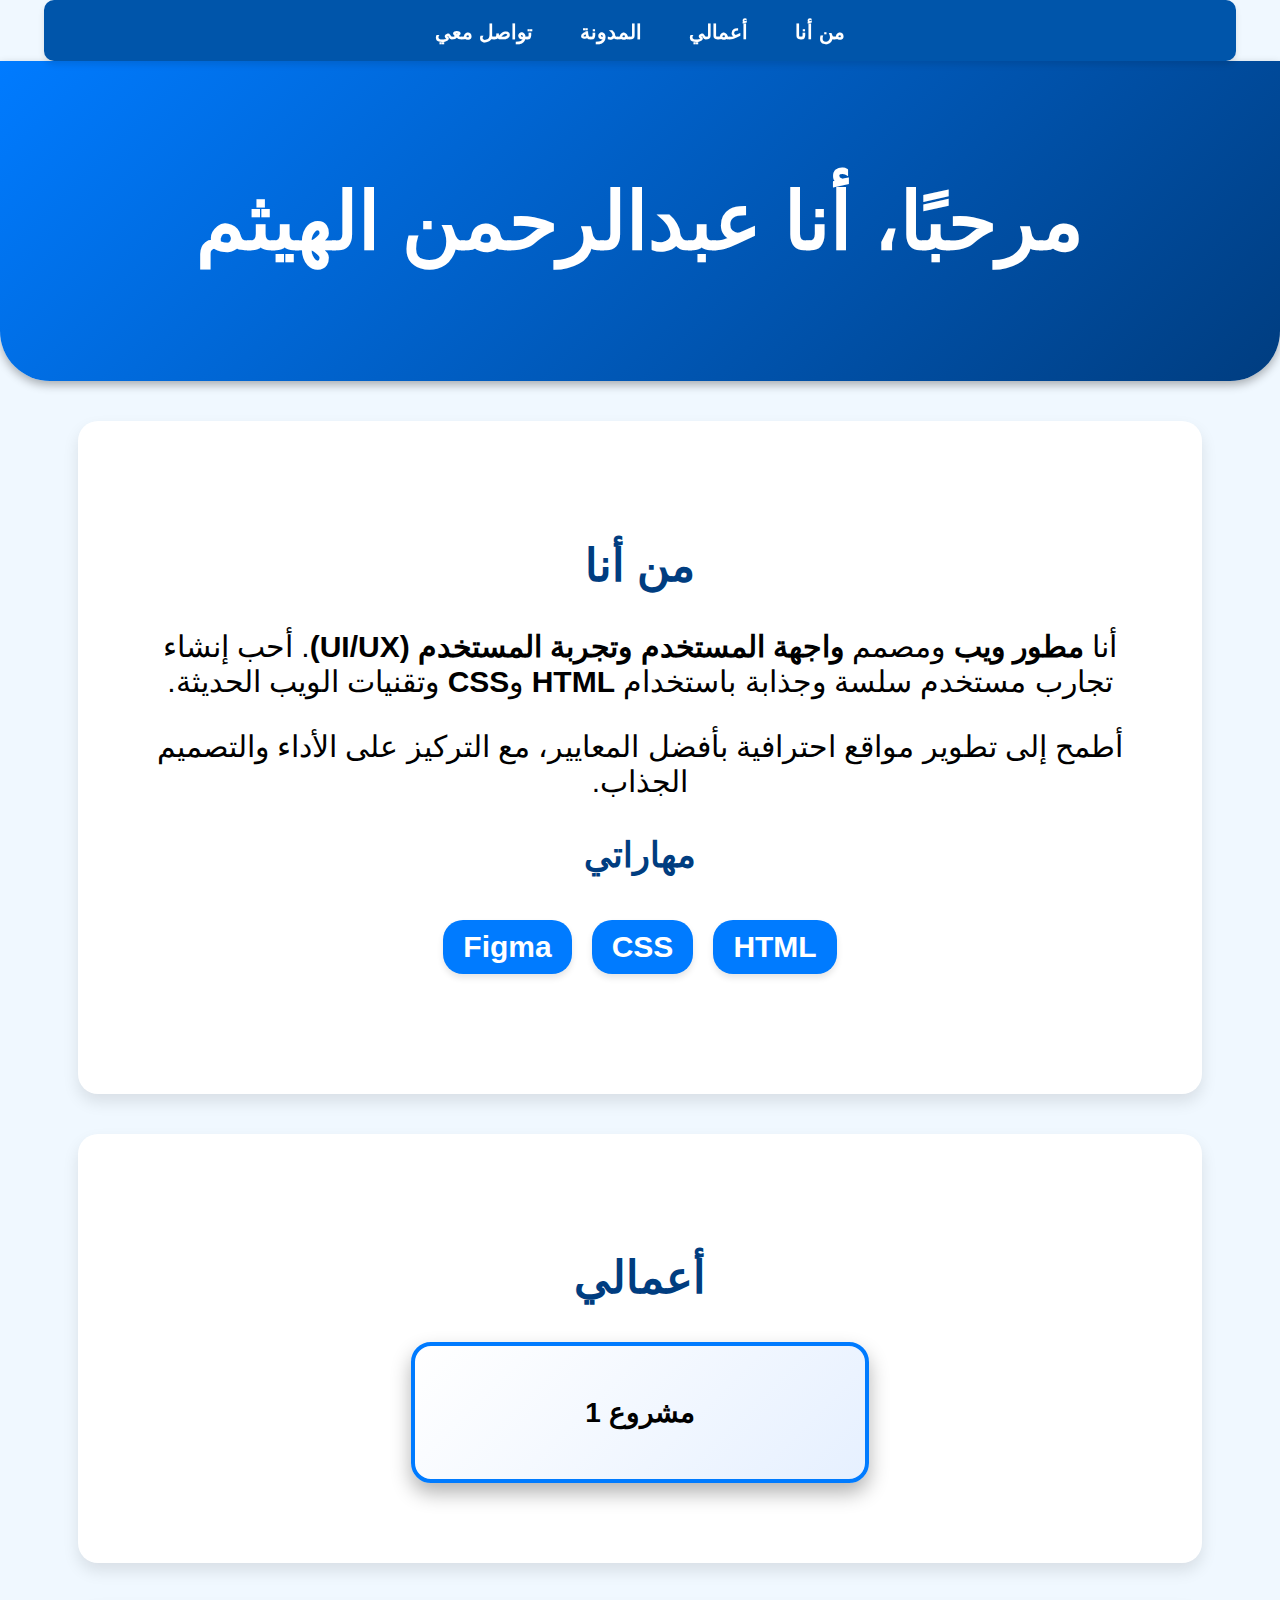
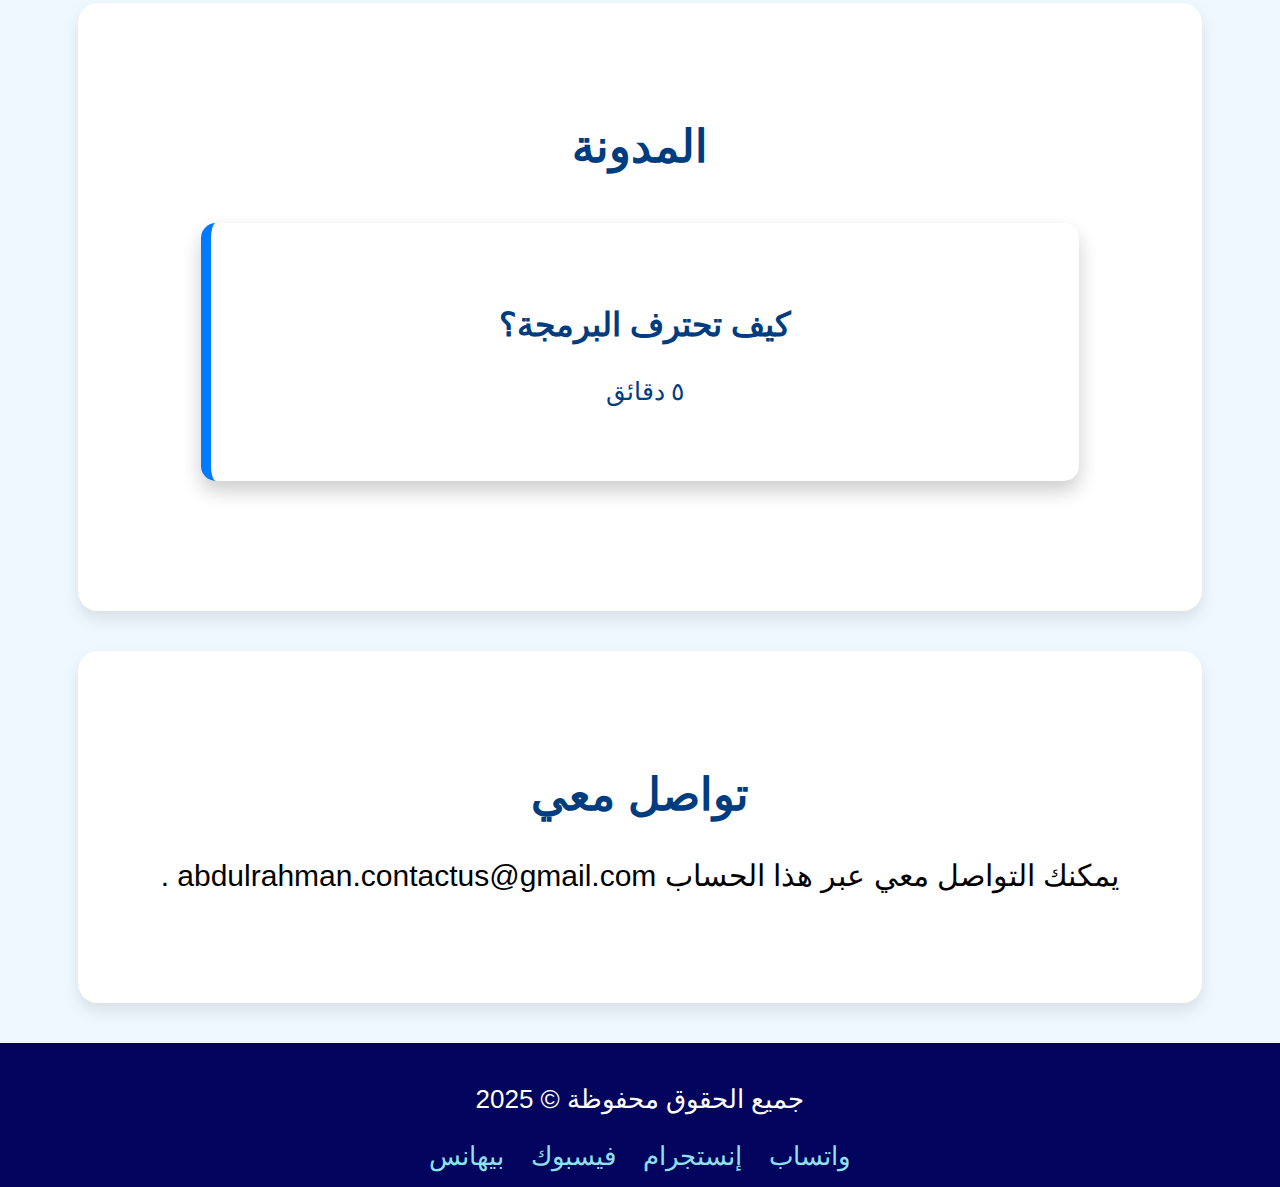
==== index.html @ dfc27139 "The first version" ====
<!DOCTYPE html>
<html lang="ar" dir="rtl">
<head>
    <meta charset="UTF-8">
    <meta name="viewport" content="width=device-width, initial-scale=1.0">
    <title>عبدالرحمن الهيثم</title>
    <link rel="stylesheet" href="style.css">
</head>
<body>

    <body>
        <nav>
            <a href="#about">من أنا</a>
            <a href="#portfolio">أعمالي</a>
            <a href="#blog">المدونة</a>
            <a href="#contact">تواصل معي</a>
        </nav>

    <header>
        <h1>مرحبًا، أنا عبدالرحمن الهيثم</h1>
    </header>

    <section id="about">
        <h2>من أنا</h2>
        <p>أنا <strong>مطور ويب</strong> ومصمم <strong>واجهة المستخدم وتجربة المستخدم (UI/UX)</strong>. أحب إنشاء تجارب مستخدم سلسة وجذابة باستخدام <strong>HTML</strong> و<strong>CSS</strong> وتقنيات الويب الحديثة.</p>
        <p>أطمح إلى تطوير مواقع احترافية بأفضل المعايير، مع التركيز على الأداء والتصميم الجذاب.</p>
        <h3>مهاراتي</h3>
        <ul class="skills-list">
            <li>HTML</li>
            <li>CSS</li>
            <li>Figma</li>
        </ul>
    </section>

    <section id="portfolio">
        <h2>أعمالي</h2>
        <div class="projects">
            <a href="#" class="project">مشروع 1</a>
        </div>
    </section>

    <section id="blog">
        <h2>المدونة</h2>
        <div class="blog-post">
            <a href="/Users/abdo/Desktop/Programing/My portfolio/Blog/Blog1.html" class="كيف تحترف البرمجة؟">
                <h3>كيف تحترف البرمجة؟</h3>
                <p class="blog-time">٥ دقائق</p>
            </a>
        </div>
    </section>

    <section id="contact">
        <h2>تواصل معي</h2>
        <p>يمكنك التواصل معي عبر هذا الحساب abdulrahman.contactus@gmail.com .</p>
    </section>

    <footer>
        <p>جميع الحقوق محفوظة © 2025</p>
        <div class="social-links">
            <a href="#">واتساب</a>
            <a href="#">إنستجرام</a>
            <a href="#">فيسبوك</a>
            <a href="#">بيهانس</a>
        </div>
    </footer>
</body>
</html>
---- style.css ----
/* استيراد الخط العربي */
@import url('https://fonts.googleapis.com/css2?family=Tajawal:wght@300;400;700&display=swap');

/* تعميم الخط والألوان */
/* استايل عام */
body {
    font-family: 'Poppins', sans-serif;
    background-color: #f0f8ff;
    color: #000;
    margin: 0;
    padding: 0;
    text-align: center;
    font-size: 26px;
}
/* تنسيق القائمة */
nav {
    background-color: rgba(0, 85, 170);
    padding: 15px 20px;
    text-align: center;
    position: sticky;
    top: 0;
    width: 90%;
    margin: 0 auto;
    z-index: 1000;
    box-shadow: 0 4px 6px rgba(0, 0, 0, 0.1);
    border-radius: 10px;
    transition: background-color 0.3s ease-in-out;
}

nav a {
    color: white;
    text-decoration: none;
    margin: 0 20px;
    font-size: 20px;
    font-weight: bold;
    transition: color 0.3s;
}

nav a:hover {
    color: #90e0ef;
    transform: scale(1.1);
}

/* تنسيق الهيدر */
header {
    background: linear-gradient(135deg, #007bff, #003d80);
    color: white;
    padding: 60px;
    font-size: 40px;
    font-weight: bold;
    animation: fadeInDown 1s ease-in-out;
    box-shadow: 0 4px 10px rgba(0, 0, 0, 0.3);
    border-bottom-left-radius: 50px;
    border-bottom-right-radius: 50px;
}

/* تنسيق الأقسام */
section {
    padding: 80px 50px;
    transition: transform 0.3s ease-in-out;
    font-size: 30px;
    background: white;
    margin: 40px auto;
    border-radius: 20px;
    box-shadow: 0 8px 16px rgba(0, 0, 0, 0.1);
    width: 80%;
}

section:hover {
    transform: translateY(-15px);
}

.skills-list {
    list-style: none;
    padding: 0;
    display: flex;
    flex-wrap: wrap;
    justify-content: center;
    text-align: center;
}

.skills-list li {
    background: #007bff;
    color: white;
    padding: 10px 20px;
    margin: 10px;
    border-radius: 20px;
    font-weight: bold;
    box-shadow: 0 4px 6px rgba(0, 0, 0, 0.1);
    transition: ease-in-out 0.3s;
}

.skills-list li:hover {
    background: #003d80;
}

h1 {
    display: block;
    font-size: 2em;
    margin-block-start: 0.67em;
    margin-block-end: 0.67em;
    margin-inline-start: 0px;
    margin-inline-end: 0px;
    font-weight: bold;
    unicode-bidi: isolate;
}

h2 {
    color: #003d80;
    font-size: 45px;
    text-transform: uppercase;
    text-decoration: none;
}

h3 {
    display: block;
    color: #003d80;
    font-size: 1.17em;
    margin-block-start: 1em;
    margin-block-end: 1em;
    margin-inline-start: 0px;
    margin-inline-end: 0px;
    font-weight: bold;
    unicode-bidi: isolate;
    text-decoration: none;
}

p {
    display: block;
    margin-block-start: 1em;
    margin-block-end: 1em;
    margin-inline-start: 0px;
    margin-inline-end: 0px;
    unicode-bidi: isolate;
    text-decoration: none;
}

/* كروت المشاريع والمقالات */
.projects {
    display: flex;
    justify-content: center;
    gap: 50px;
    flex-wrap: wrap
}
.project{
    background: linear-gradient(135deg, #ffffff, #e6f0ff);
    border: 4px solid #007bff;
    padding: 50px;
    border-radius: 20px;
    width: 350px;
    box-shadow: 0 10px 20px rgba(0, 0, 0, 0.3);
    transition: transform 0.3s, box-shadow 0.3s;
    font-size: 28px;
    font-weight: bold;
    text-decoration: none;
    color: #000;
}

.blog-post {
    background: #ffffff;
    border-left: 10px solid #007bff;
    padding: 50px;
    margin: 50px auto;
    width: 75%;
    border-radius: 15px;
    box-shadow: 0 10px 20px rgba(0, 0, 0, 0.2);
    font-size: 28px;
    transition: transform 0.3s, box-shadow 0.3s;
}

.blog-time {
    font-size: 90%;
    color: #003d80;
    font-family: "tajwal";
}

.project:hover, .blog-post:hover {
    transform: translateY(-7px);
}

a {
    transition: all 0.3s;
    text-decoration: none;
}
a:hover {
    transform: scale(1.1);
}

/* الفوتر */
footer {
    text-align: center;
    background: #03045e;
    color: white;
    padding: 15px 0;
    margin-top: 30px;
}
footer a {
    color: #90e0ef;
    text-decoration: none;
    margin: 0 10px;
}
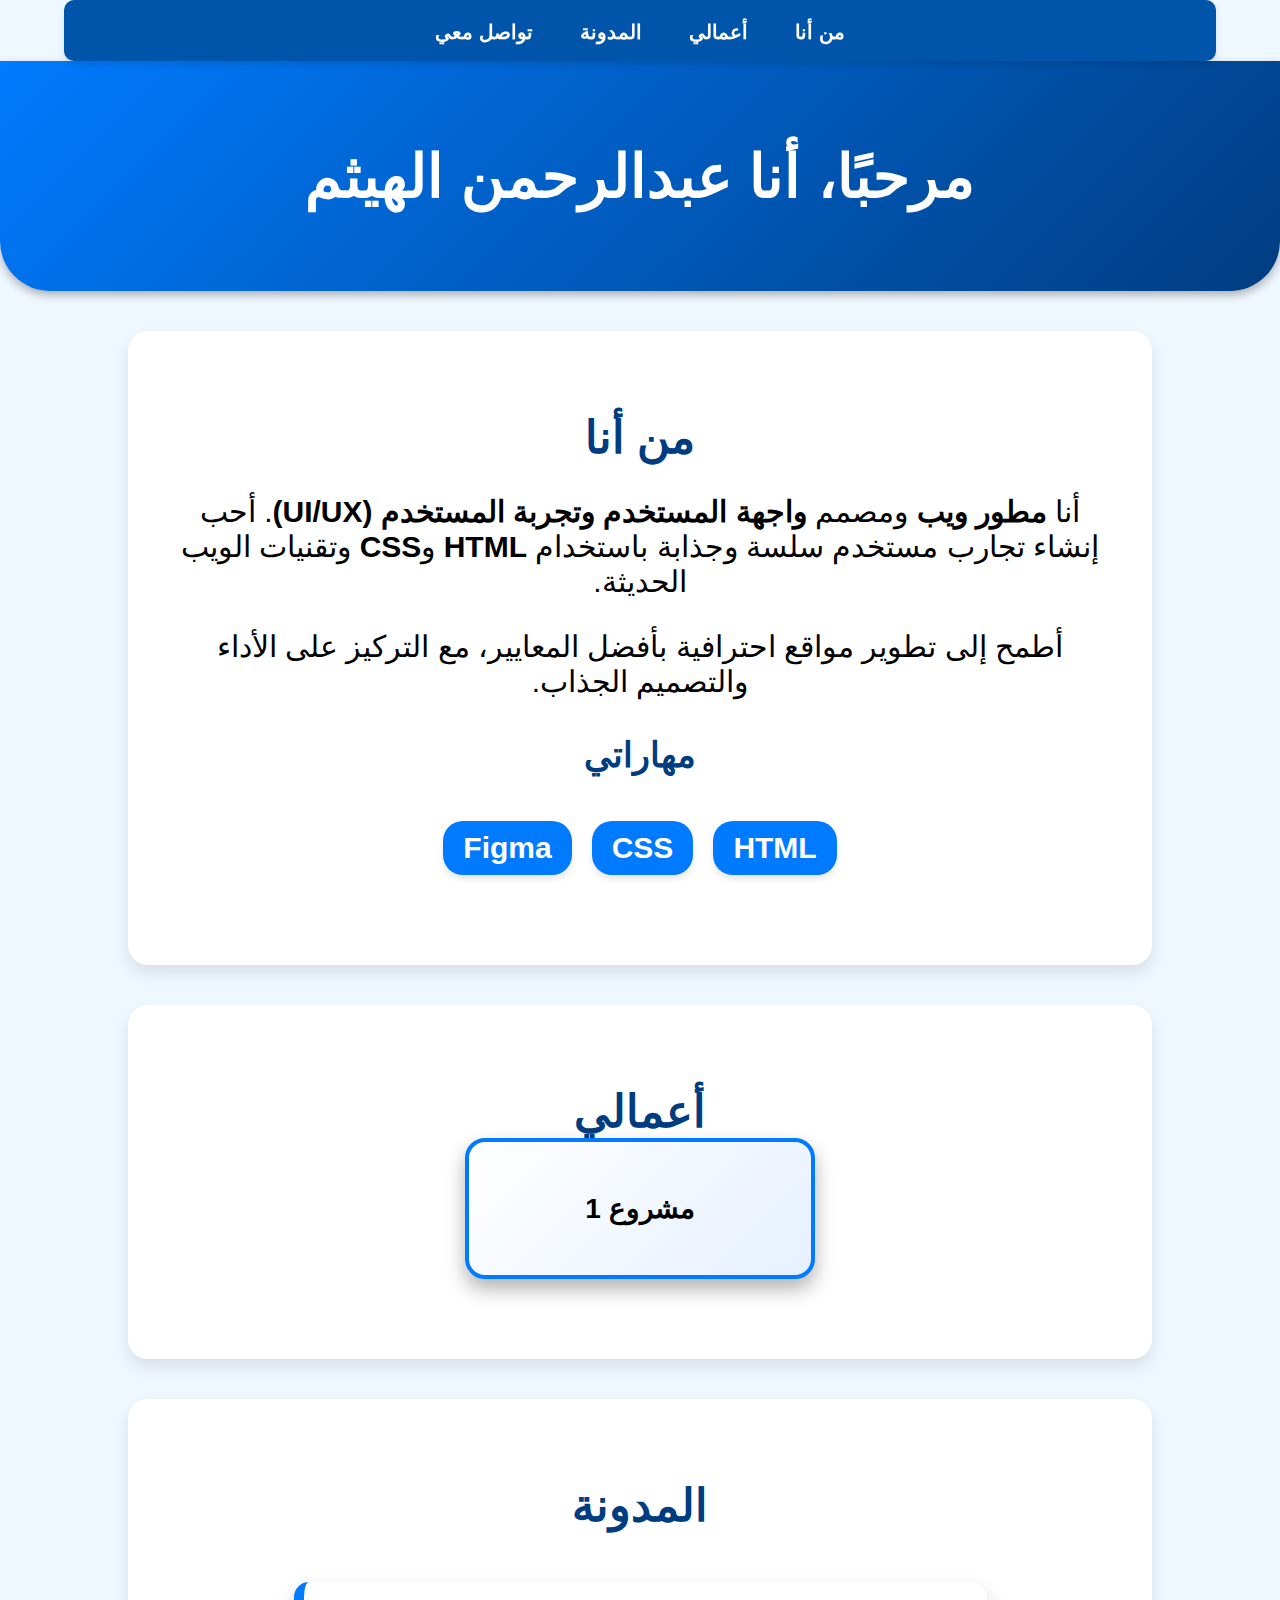
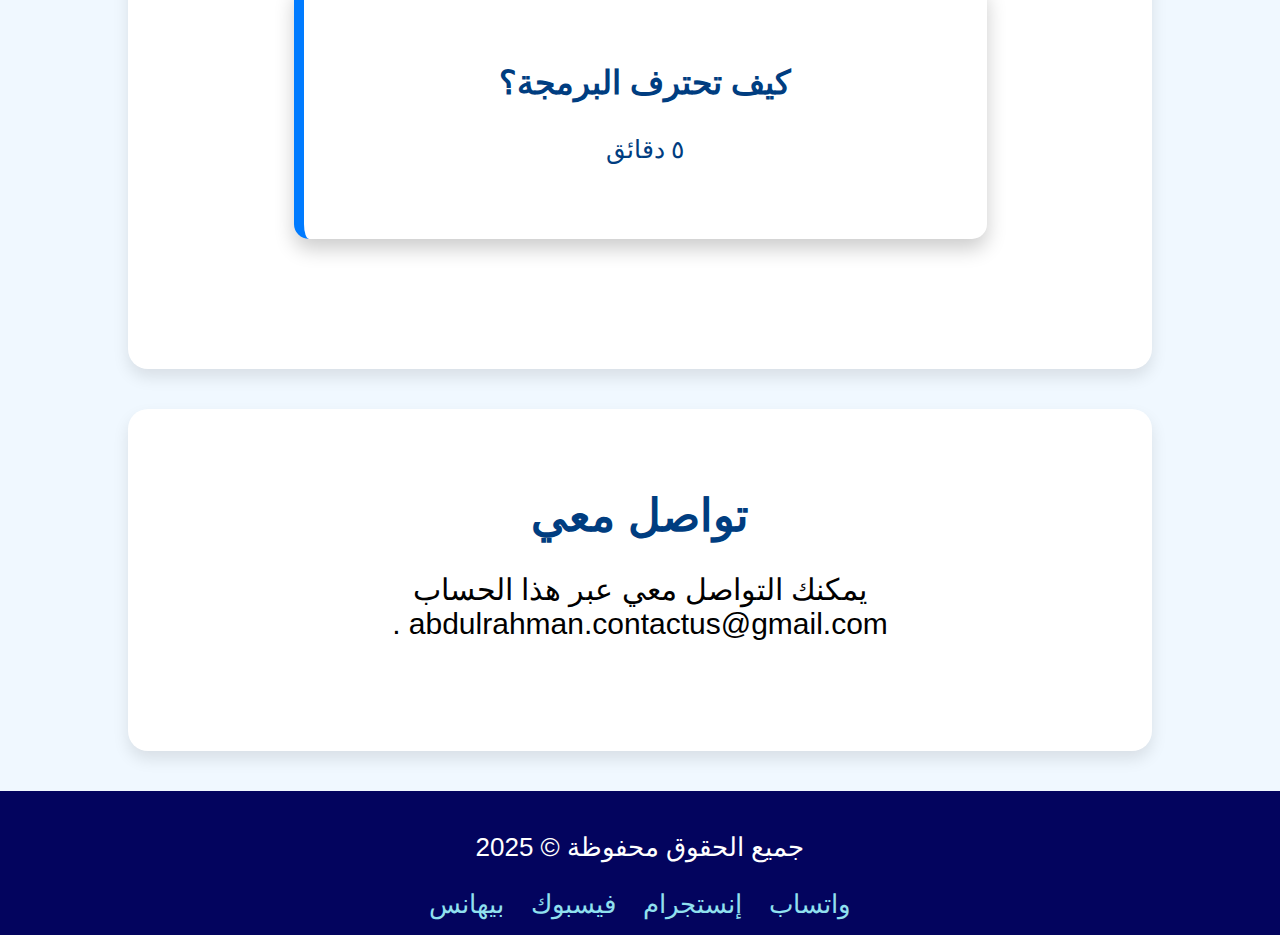
==== commit 966a9726: "I think now it is working right on mobiles" ====
--- a/index.html
+++ b/index.html
@@ -42,7 +42,7 @@
     <section id="blog">
         <h2>المدونة</h2>
         <div class="blog-post">
-            <a href="/Users/abdo/Desktop/Programing/My portfolio/Blog/Blog1.html" class="كيف تحترف البرمجة؟">
+            <a href="Blog/Blog1.html" class="كيف تحترف البرمجة؟">
                 <h3>كيف تحترف البرمجة؟</h3>
                 <p class="blog-time">٥ دقائق</p>
             </a>
--- a/style.css
+++ b/style.css
@@ -45,13 +45,19 @@
 header {
     background: linear-gradient(135deg, #007bff, #003d80);
     color: white;
-    padding: 60px;
+    padding: 40px 20px;
     font-size: 40px;
     font-weight: bold;
     animation: fadeInDown 1s ease-in-out;
     box-shadow: 0 4px 10px rgba(0, 0, 0, 0.3);
     border-bottom-left-radius: 50px;
     border-bottom-right-radius: 50px;
+    width: 100%;
+}
+
+header h1 {
+    text-align: center;
+    font-size: 60px;
 }
 
 /* تنسيق الأقسام */
@@ -133,6 +139,9 @@
     margin-inline-end: 0px;
     unicode-bidi: isolate;
     text-decoration: none;
+    word-wrap: break-word;
+    overflow-wrap: break-word;
+    white-space: normal;
 }
 
 /* كروت المشاريع والمقالات */
@@ -182,6 +191,7 @@
     transition: all 0.3s;
     text-decoration: none;
 }
+
 a:hover {
     transform: scale(1.1);
 }
@@ -193,9 +203,78 @@
     color: white;
     padding: 15px 0;
     margin-top: 30px;
-}
+    width: 100%;
+}
+
 footer a {
     color: #90e0ef;
     text-decoration: none;
     margin: 0 10px;
 }
+
+/* Reset عام لكل العناصر */
+* {
+    margin: 0;
+    padding: 0;
+    box-sizing: border-box;
+  }
+  
+  /* للموبايل (أقل من 768px) */
+  @media only screen and (max-width: 768px) {
+    html, body {
+      width: 100%;
+      overflow-x: hidden; /* لمنع التمرير الأفقي */
+      font-size: 20px;
+    }
+
+    header h1 {
+        font-size: 40px;
+    }
+  
+    nav {
+        display: none;
+    }
+  
+    header {
+      width: 100%;
+      padding: 40px 20px;
+      text-align: center;
+    }
+  
+    section {
+      width: 100%;
+      max-width: 100%;
+      padding: 50px 20px;
+      margin: 10px auto;
+    }
+  
+    .projects {
+      flex-direction: column;
+      align-items: center;
+    }
+  
+    .project {
+      width: 100%;
+      max-width: 90%;
+      margin: 0 auto;
+    }
+  
+    .blog-post {
+      width: 100%;
+      max-width: 90%;
+      padding: 30px;
+      margin: 0 auto;
+    }
+  
+    footer {
+      width: 100%;
+      padding: 10px;
+      font-size: 18px;
+      text-align: center;
+    }
+
+    section:hover {
+        transform: translateY(0);
+    }
+  }
+  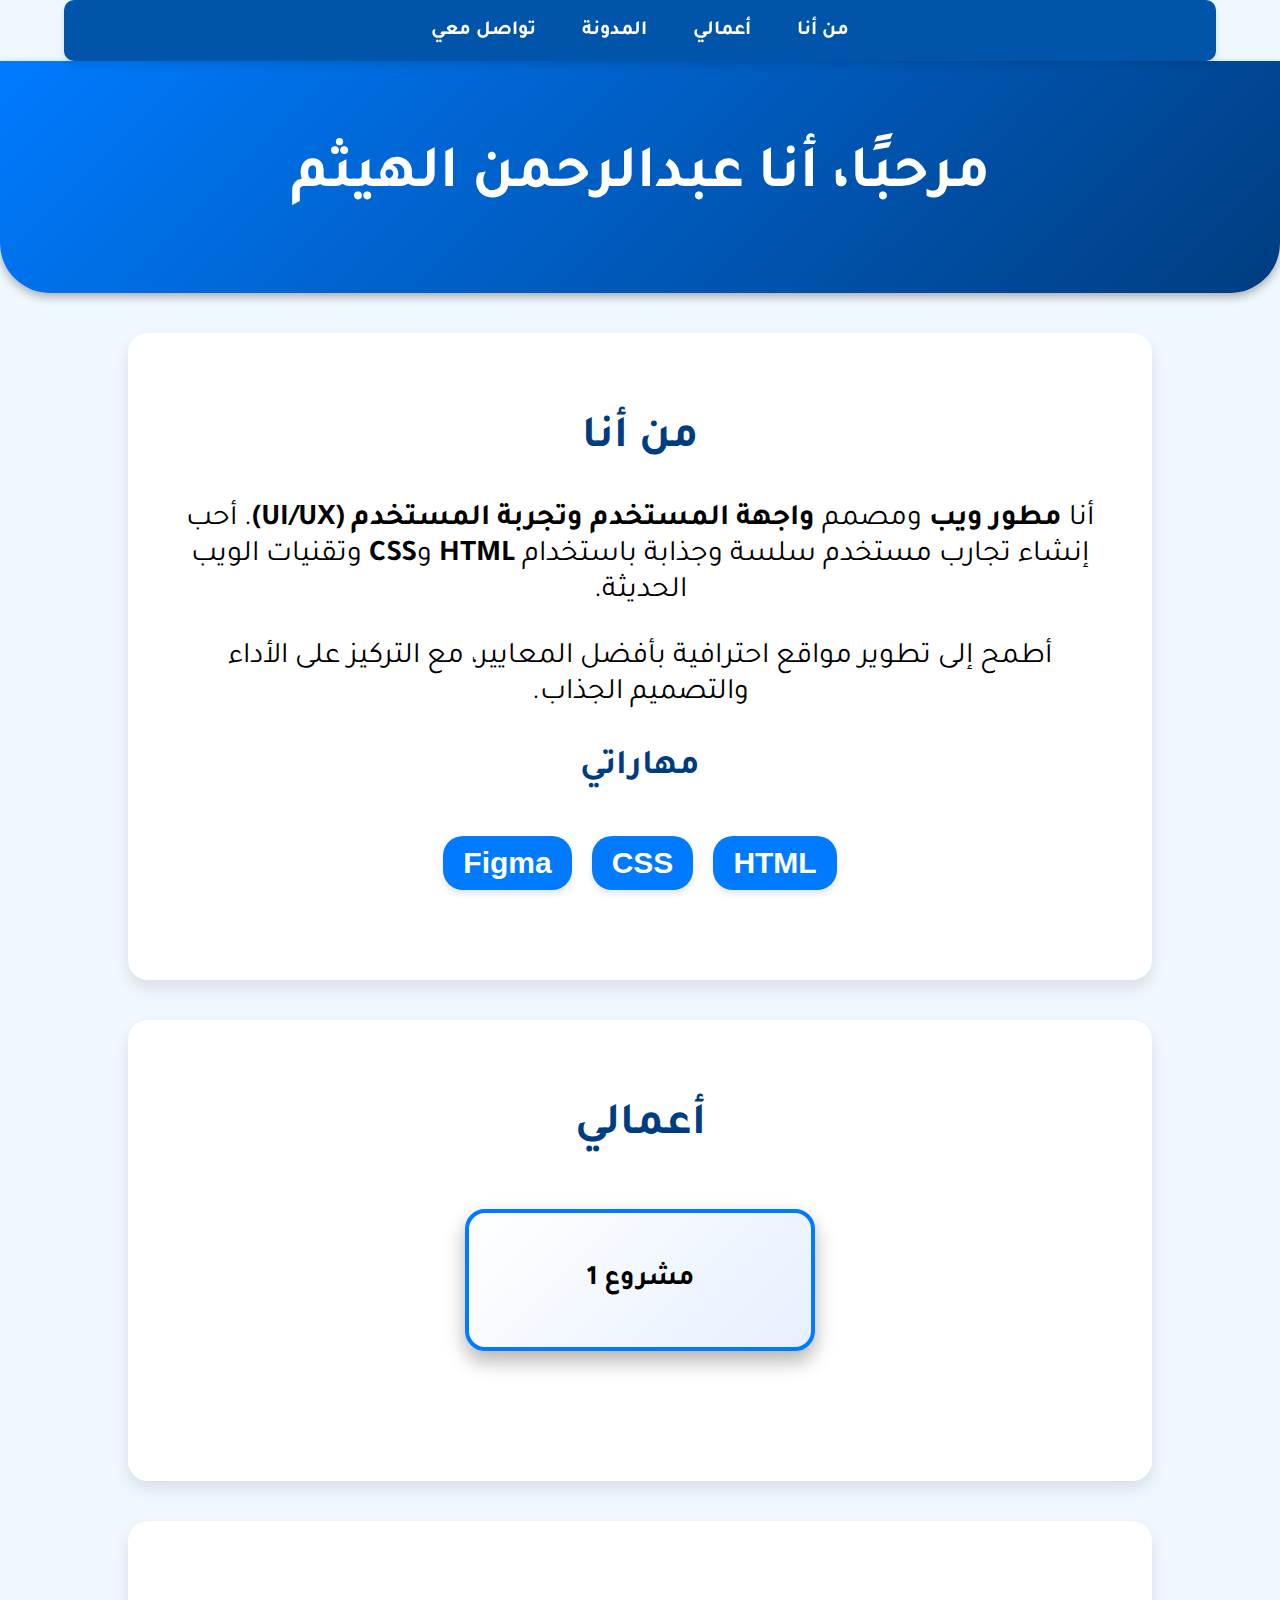
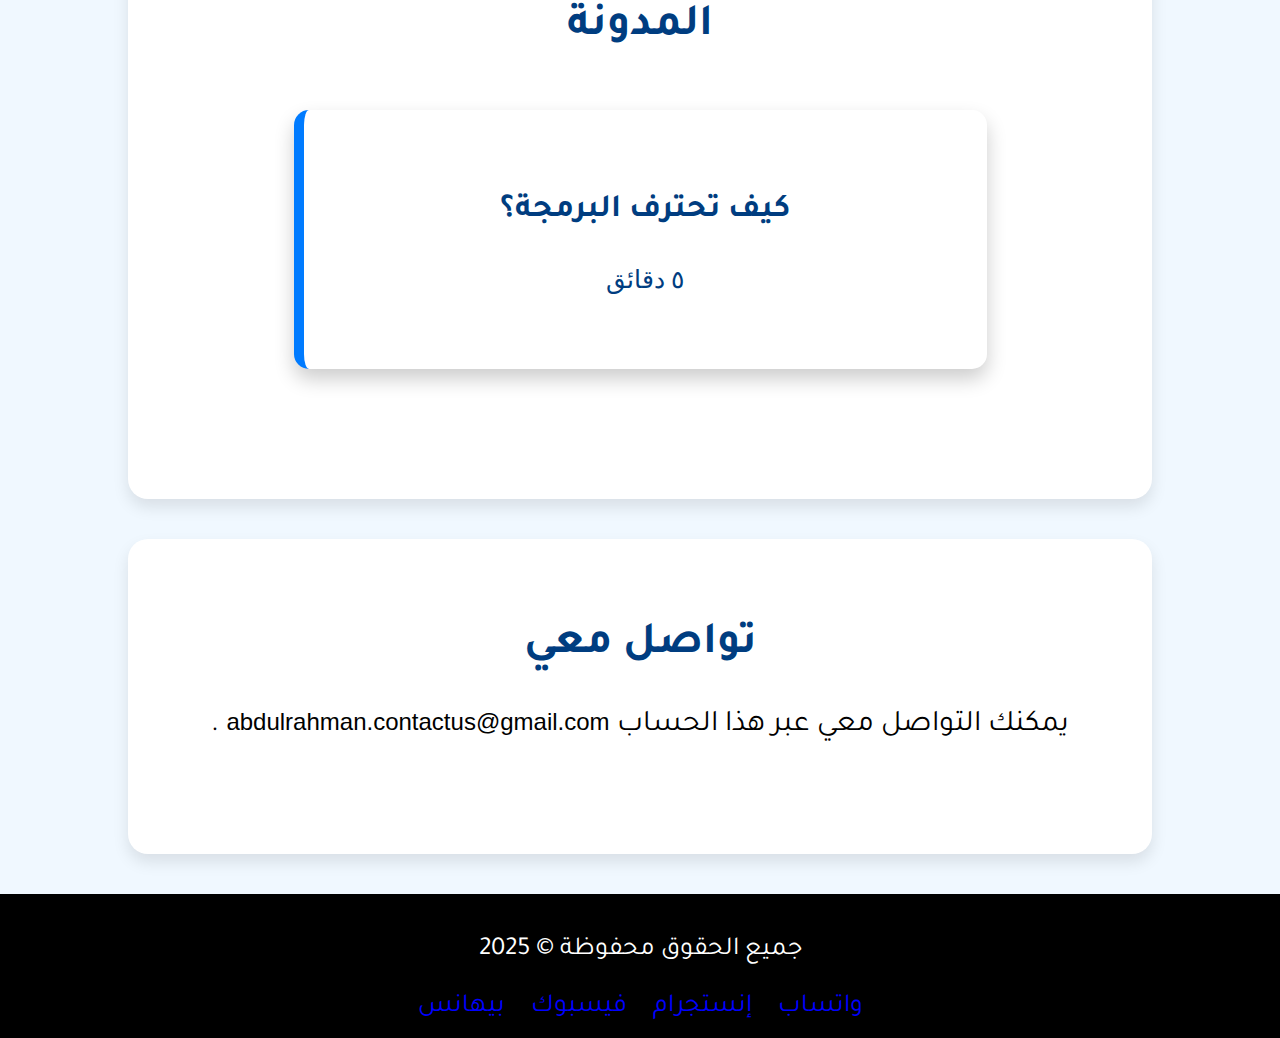
==== commit 568e31a9: "sync local with github" ====
--- a/index.html
+++ b/index.html
@@ -22,7 +22,7 @@
 
     <section id="about">
         <h2>من أنا</h2>
-        <p>أنا <strong>مطور ويب</strong> ومصمم <strong>واجهة المستخدم وتجربة المستخدم (UI/UX)</strong>. أحب إنشاء تجارب مستخدم سلسة وجذابة باستخدام <strong>HTML</strong> و<strong>CSS</strong> وتقنيات الويب الحديثة.</p>
+        <p class="about-p">أنا <strong>مطور ويب</strong> ومصمم <strong>واجهة المستخدم وتجربة المستخدم (UI/UX)</strong>. أحب إنشاء تجارب مستخدم سلسة وجذابة باستخدام <strong>HTML</strong> و<strong>CSS</strong> وتقنيات الويب الحديثة.</p>
         <p>أطمح إلى تطوير مواقع احترافية بأفضل المعايير، مع التركيز على الأداء والتصميم الجذاب.</p>
         <h3>مهاراتي</h3>
         <ul class="skills-list">
@@ -51,7 +51,7 @@
 
     <section id="contact">
         <h2>تواصل معي</h2>
-        <p>يمكنك التواصل معي عبر هذا الحساب abdulrahman.contactus@gmail.com .</p>
+        <p>يمكنك التواصل معي عبر هذا الحساب <span>abdulrahman.contactus@gmail.com</span>  .</p>
     </section>
 
     <footer>
@@ -64,4 +64,4 @@
         </div>
     </footer>
 </body>
-</html>
+</html>--- a/style.css
+++ b/style.css
@@ -4,7 +4,7 @@
 /* تعميم الخط والألوان */
 /* استايل عام */
 body {
-    font-family: 'Poppins', sans-serif;
+    font-family: 'tajawal','Poppins', sans-serif;
     background-color: #f0f8ff;
     color: #000;
     margin: 0;
@@ -83,6 +83,7 @@
     flex-wrap: wrap;
     justify-content: center;
     text-align: center;
+    font-family: 'Poppins', sans-serif;
 }
 
 .skills-list li {
@@ -116,6 +117,7 @@
     font-size: 45px;
     text-transform: uppercase;
     text-decoration: none;
+    padding-bottom: 5px
 }
 
 h3 {
@@ -163,6 +165,7 @@
     font-weight: bold;
     text-decoration: none;
     color: #000;
+    margin: 50px auto;
 }
 
 .blog-post {
@@ -196,18 +199,24 @@
     transform: scale(1.1);
 }
 
+span {
+    font-family: 'Poppins', sans-serif;
+    font-size: 24px;
+    font-weight: 100
+}
+
 /* الفوتر */
 footer {
     text-align: center;
-    background: #03045e;
-    color: white;
+    background-color: black;
     padding: 15px 0;
     margin-top: 30px;
     width: 100%;
+    color: white;
 }
 
 footer a {
-    color: #90e0ef;
+    color: blue;
     text-decoration: none;
     margin: 0 10px;
 }
@@ -276,5 +285,10 @@
     section:hover {
         transform: translateY(0);
     }
+    
+    .projects h2 {
+        margin: 20px auto;
+    }
+
   }
   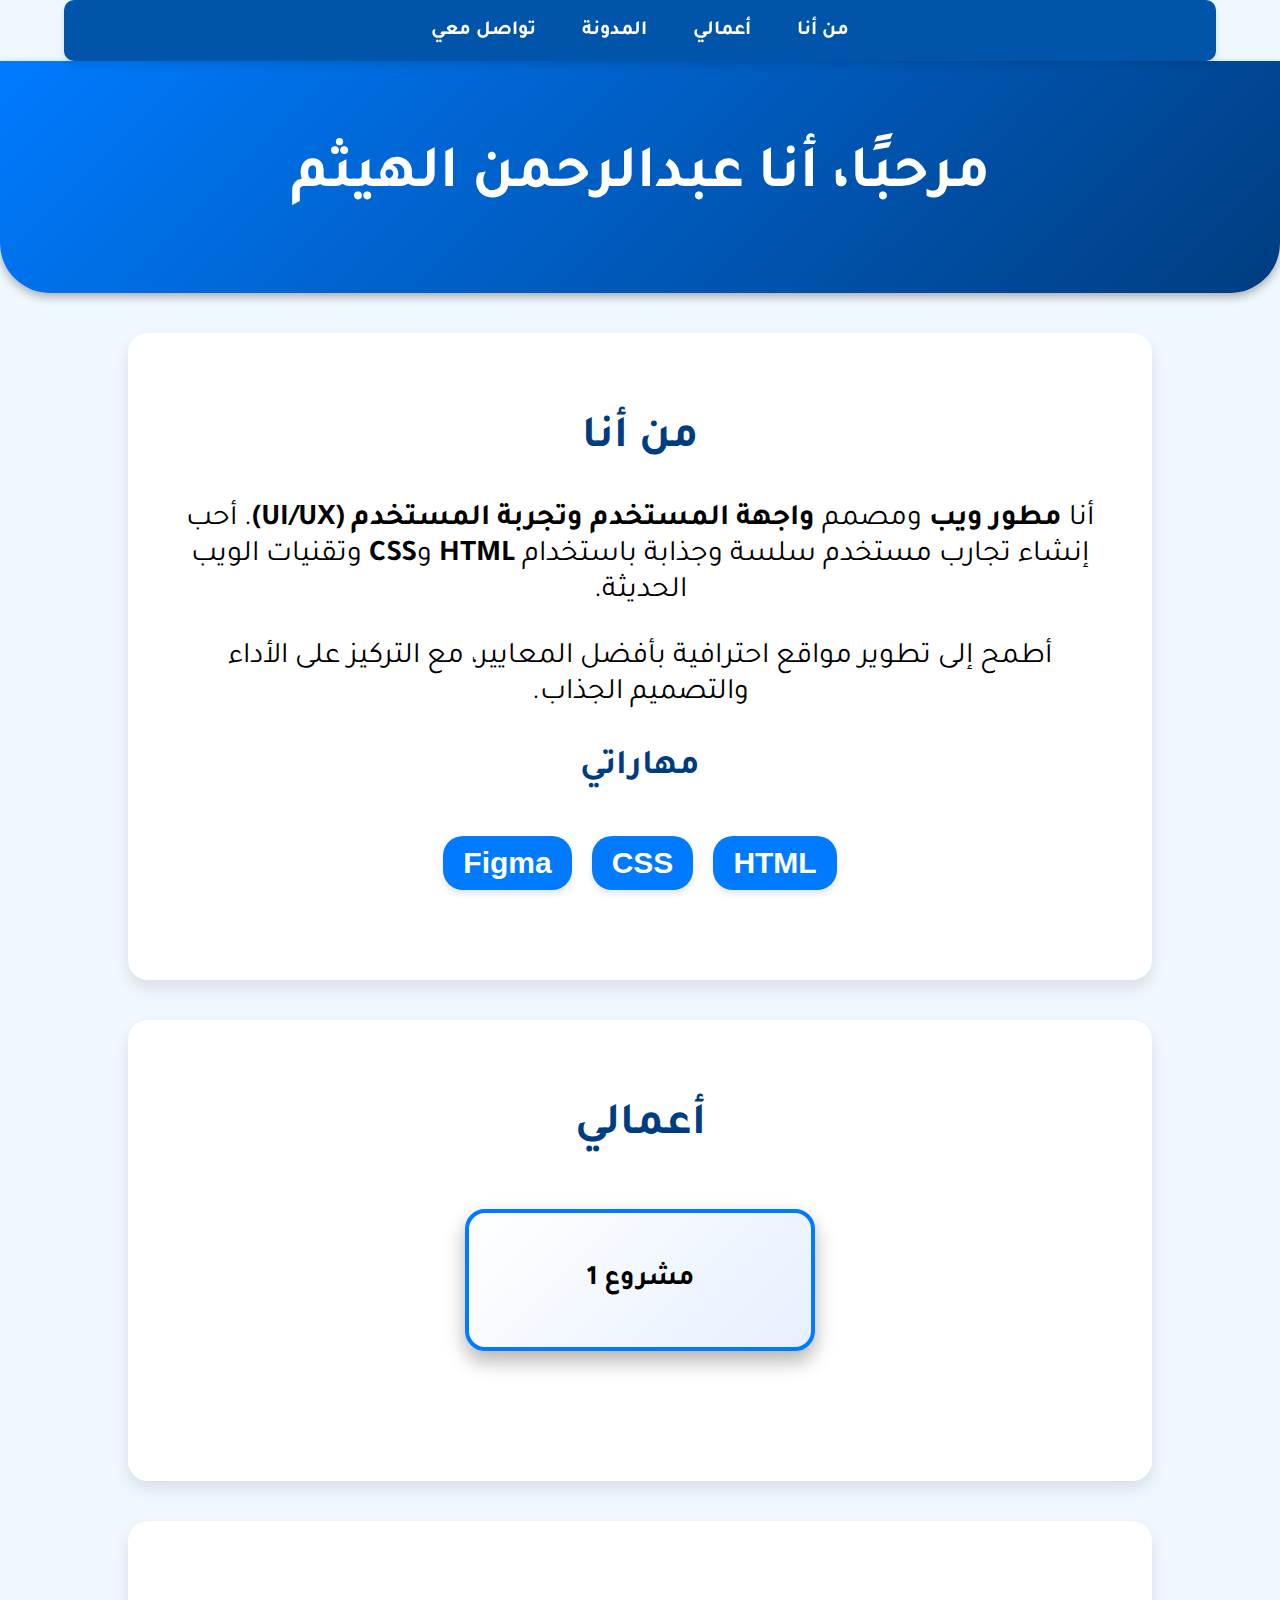
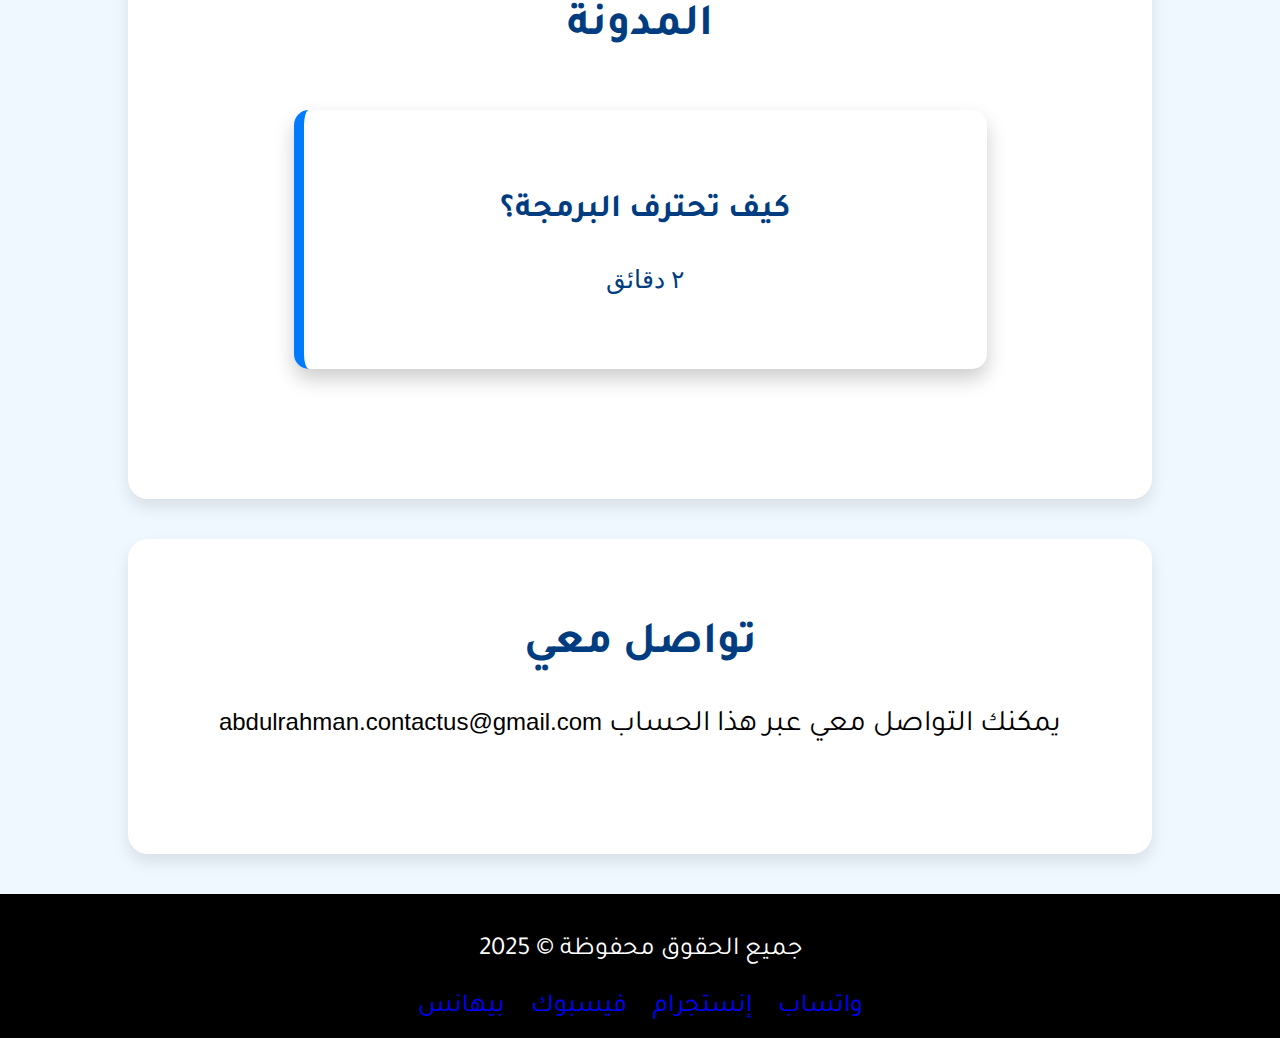
==== commit 6fff3982: "last version" ====
--- a/index.html
+++ b/index.html
@@ -44,14 +44,14 @@
         <div class="blog-post">
             <a href="Blog/Blog1.html" class="كيف تحترف البرمجة؟">
                 <h3>كيف تحترف البرمجة؟</h3>
-                <p class="blog-time">٥ دقائق</p>
+                <p class="blog-time">٢ دقائق</p>
             </a>
         </div>
     </section>
 
     <section id="contact">
         <h2>تواصل معي</h2>
-        <p>يمكنك التواصل معي عبر هذا الحساب <span>abdulrahman.contactus@gmail.com</span>  .</p>
+        <p>يمكنك التواصل معي عبر هذا الحساب <span>abdulrahman.contactus@gmail.com</span></p>
     </section>
 
     <footer>
--- a/style.css
+++ b/style.css
@@ -286,8 +286,8 @@
         transform: translateY(0);
     }
     
-    .projects h2 {
-        margin: 20px auto;
+    #portfolio h2 {
+        padding-bottom: 30px
     }
 
   }
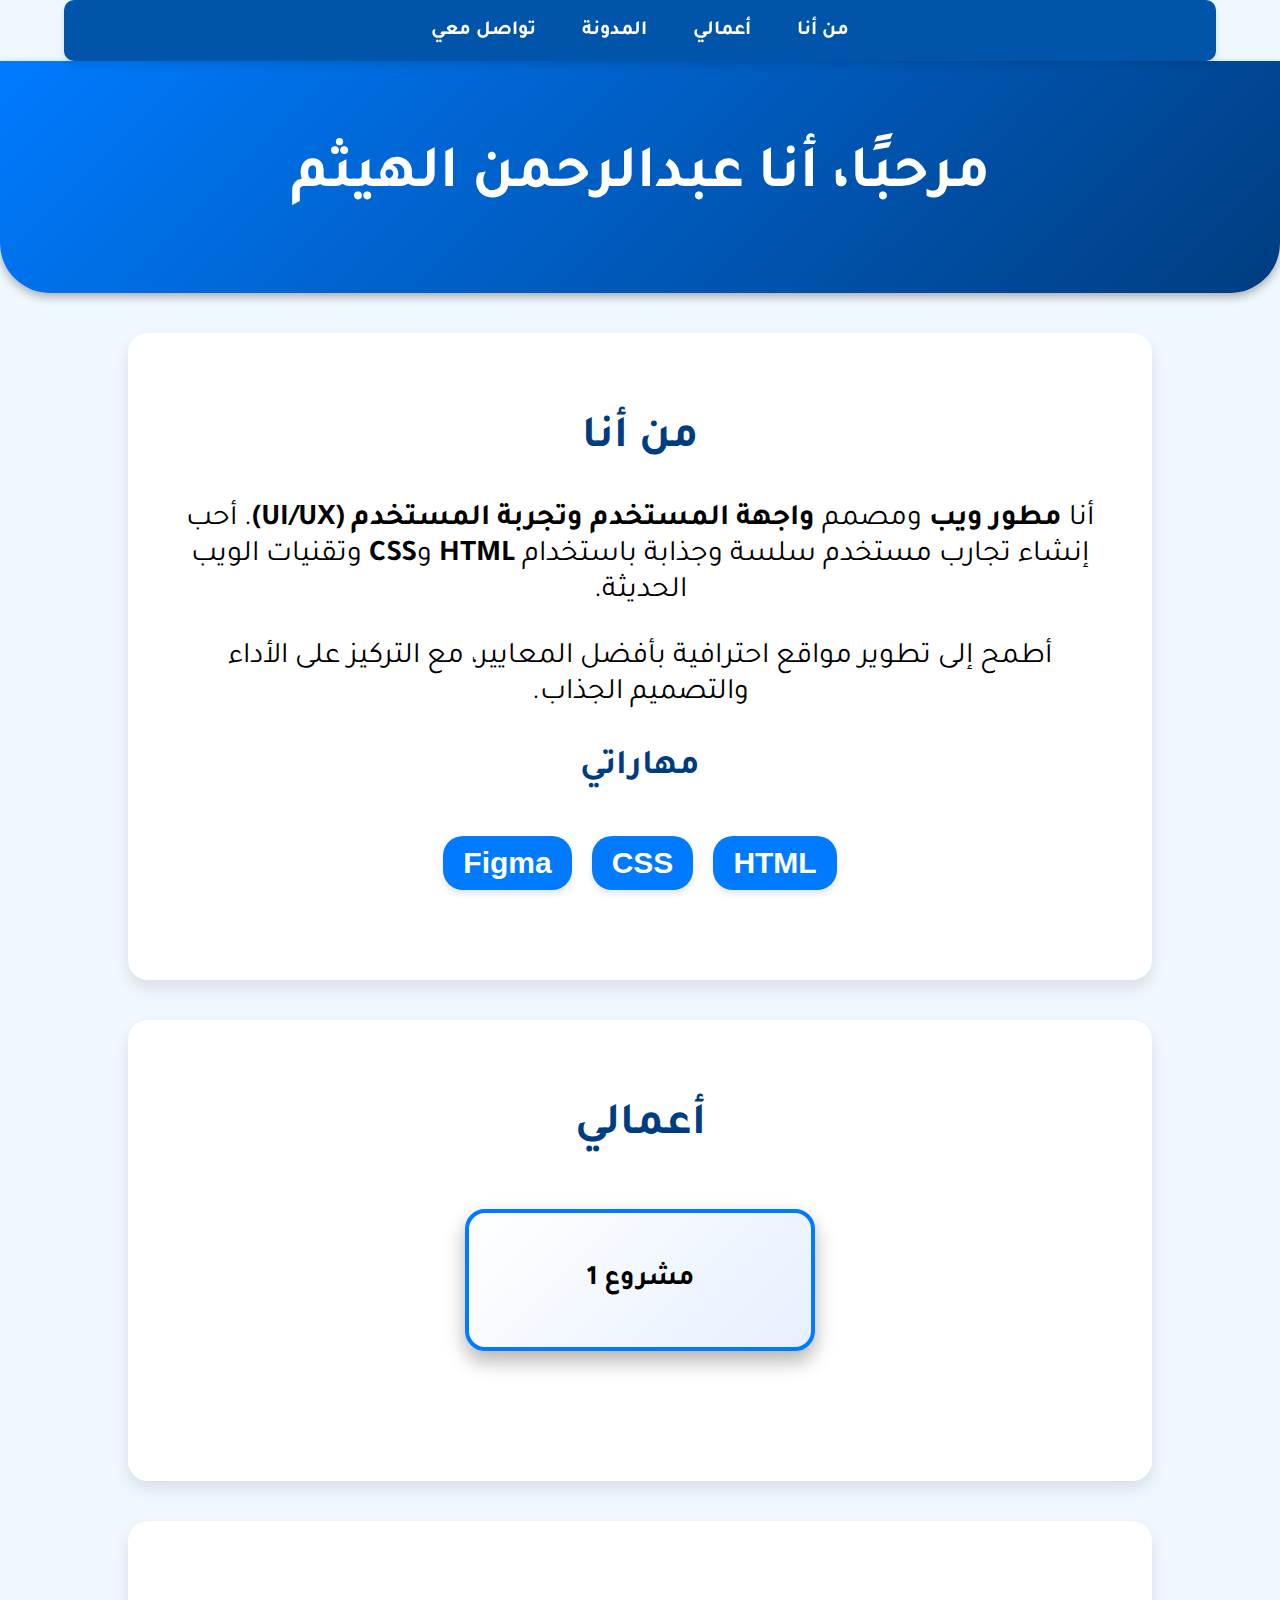
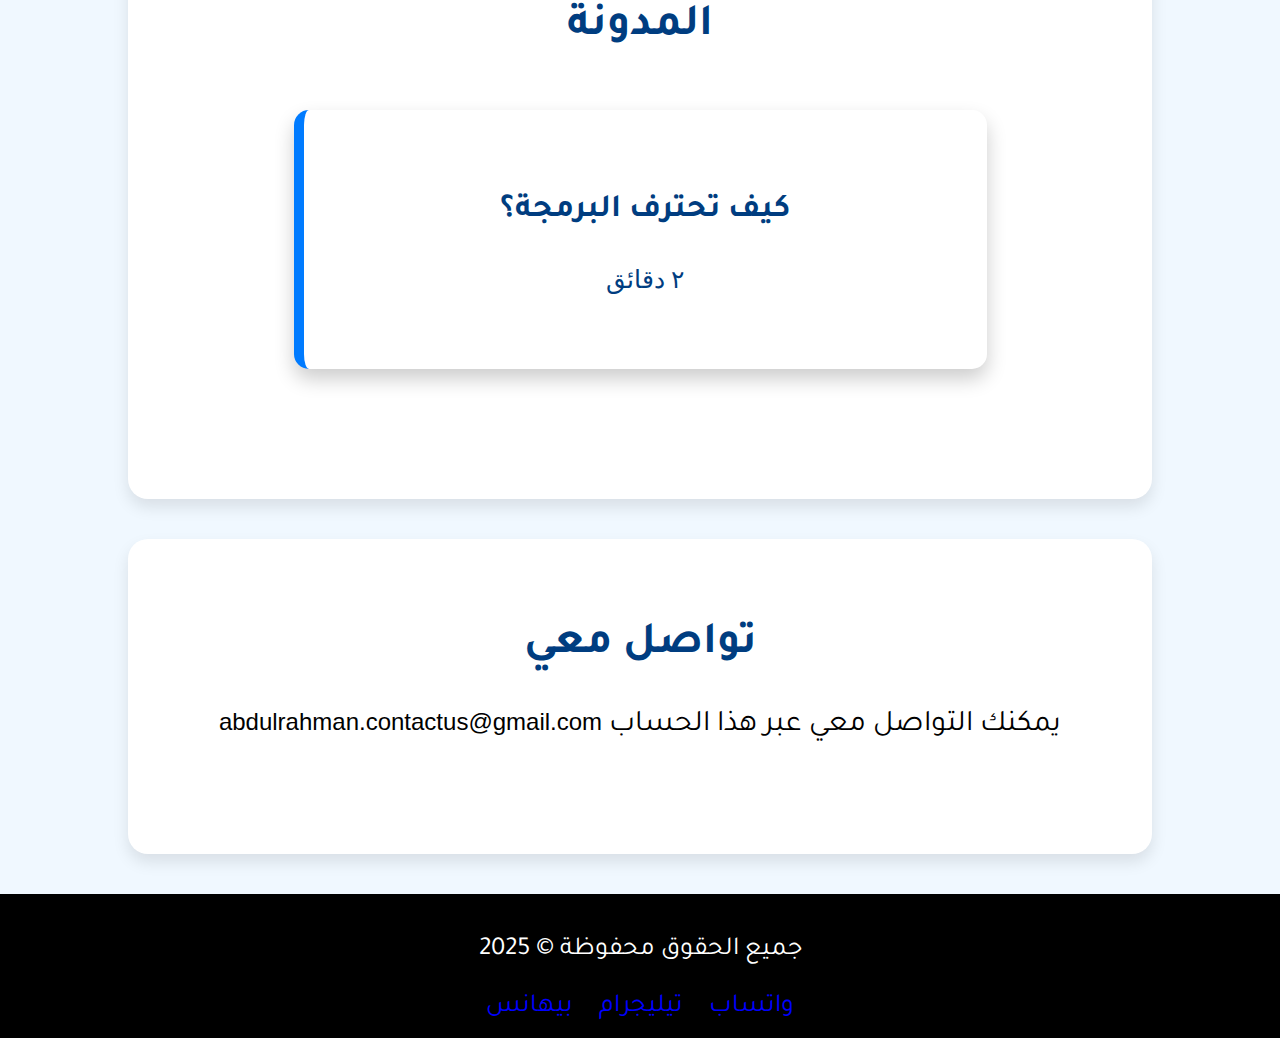
==== commit 43d7258c: "apply social links" ====
--- a/index.html
+++ b/index.html
@@ -3,6 +3,7 @@
 <head>
     <meta charset="UTF-8">
     <meta name="viewport" content="width=device-width, initial-scale=1.0">
+    <link rel="icon" type="image/png" href="img/Systems and technology programming company logo_20250315_182110_٠٠٠٠.png">
     <title>عبدالرحمن الهيثم</title>
     <link rel="stylesheet" href="style.css">
 </head>
@@ -57,10 +58,9 @@
     <footer>
         <p>جميع الحقوق محفوظة © 2025</p>
         <div class="social-links">
-            <a href="#">واتساب</a>
-            <a href="#">إنستجرام</a>
-            <a href="#">فيسبوك</a>
-            <a href="#">بيهانس</a>
+            <a href="https://whatsapp.com/channel/0029Vb4eL9jLdQehSFN3rU1A" target="_blank">واتساب</a>
+            <a href="https://t.me/abdulrahmanalhaythem" target="_blank">تيليجرام</a>
+            <a href="https://www.behance.net/abdulraalfeel" target="_blank">بيهانس</a>
         </div>
     </footer>
 </body>
--- a/style.css
+++ b/style.css
@@ -202,7 +202,6 @@
 span {
     font-family: 'Poppins', sans-serif;
     font-size: 24px;
-    font-weight: 100
 }
 
 /* الفوتر */
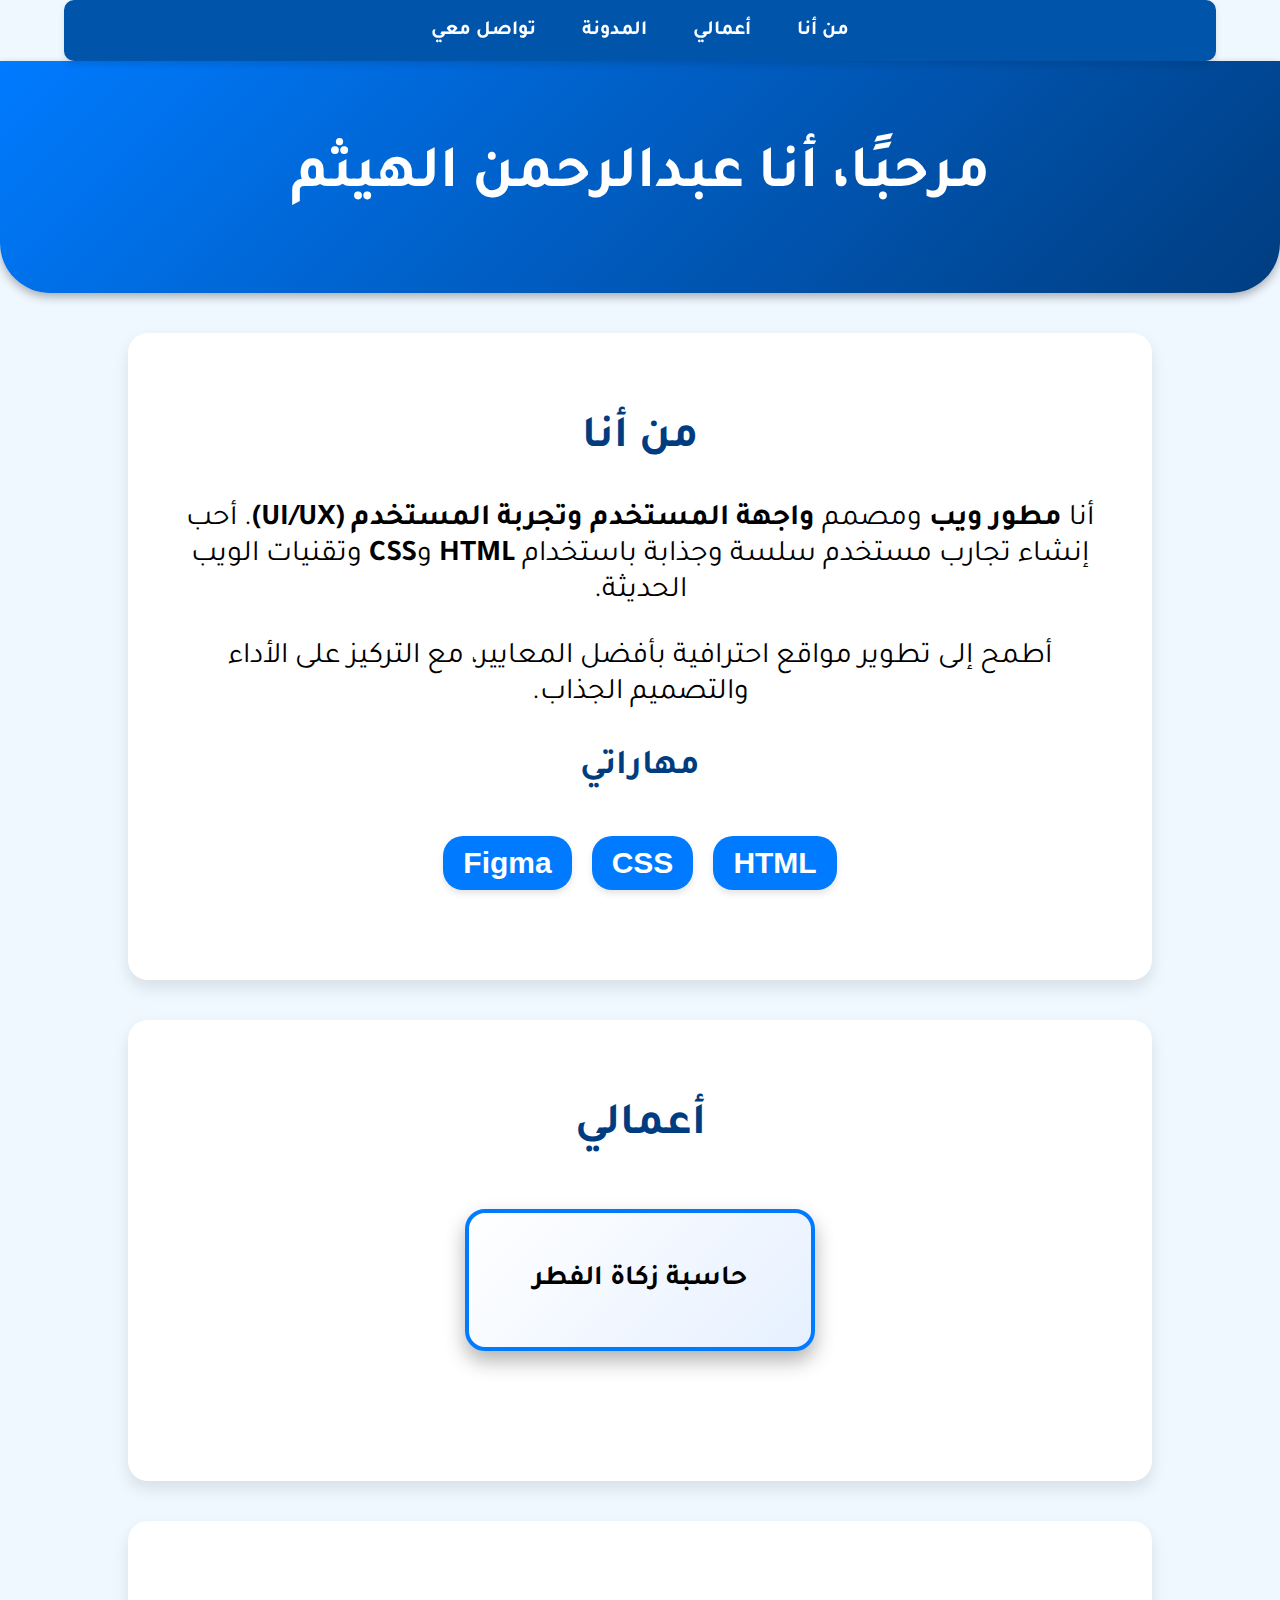
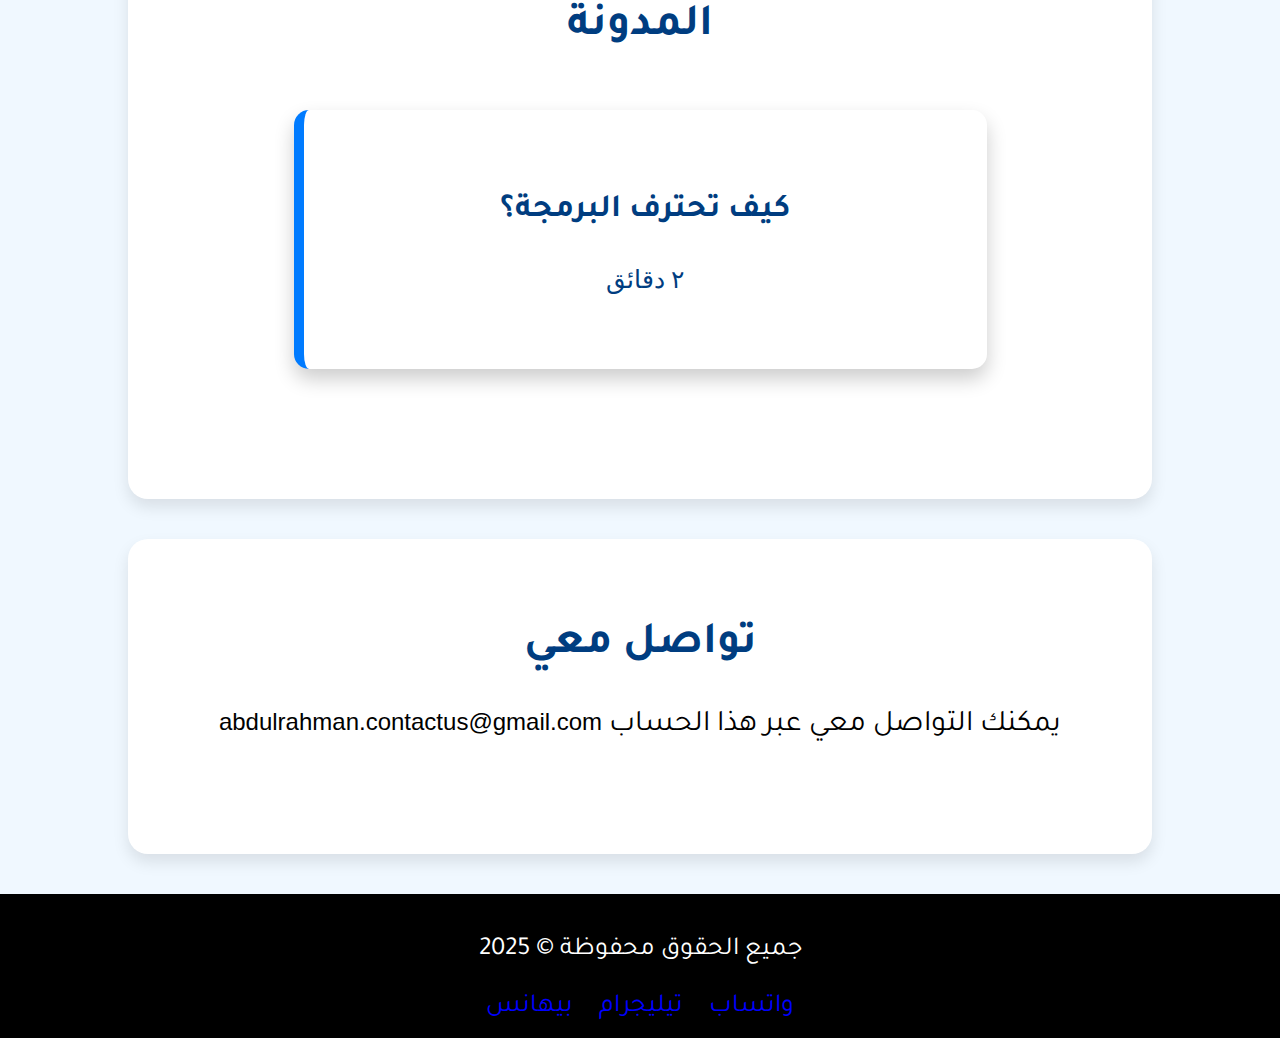
==== commit a0cc8302: "add my first project" ====
--- a/index.html
+++ b/index.html
@@ -36,7 +36,7 @@
     <section id="portfolio">
         <h2>أعمالي</h2>
         <div class="projects">
-            <a href="#" class="project">مشروع 1</a>
+            <a href="https://zakatalfetrcalculator.netlify.app/" class="project" target="_blank">حاسبة زكاة الفطر</a>
         </div>
     </section>
 
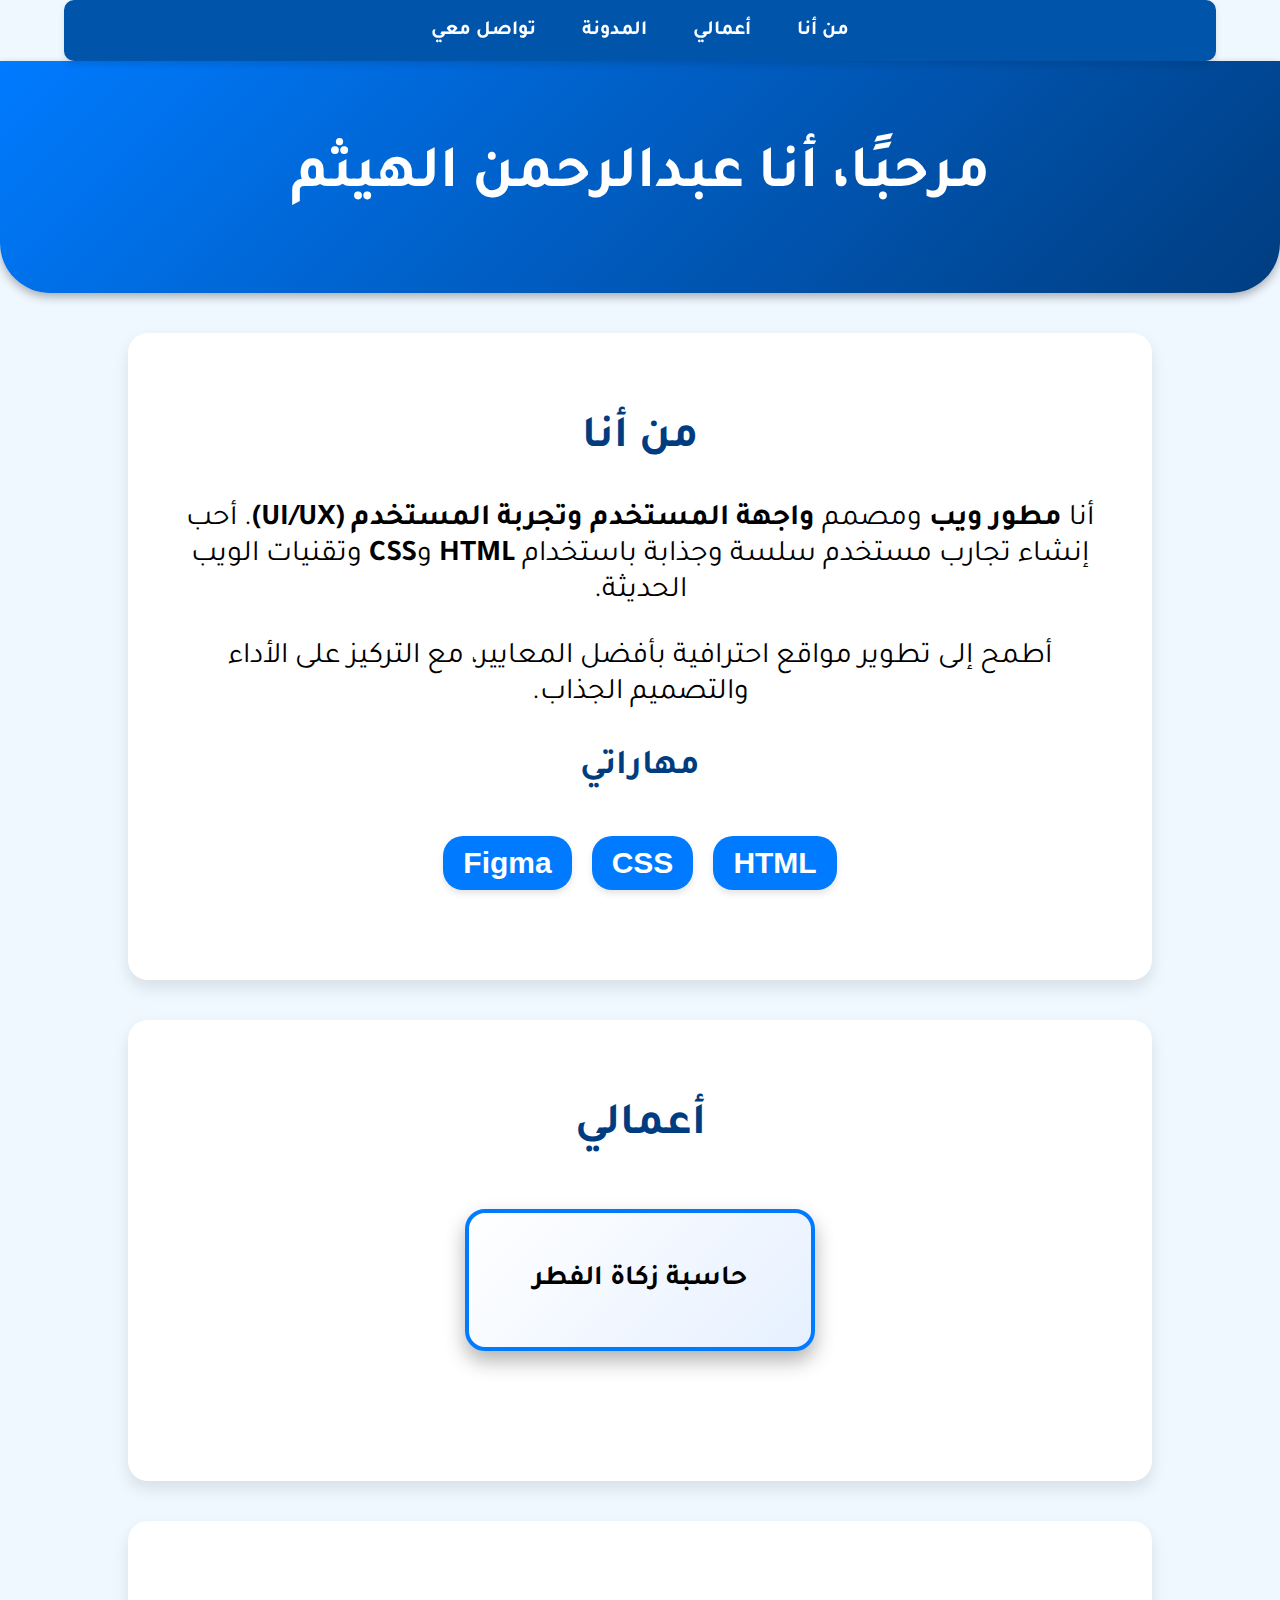
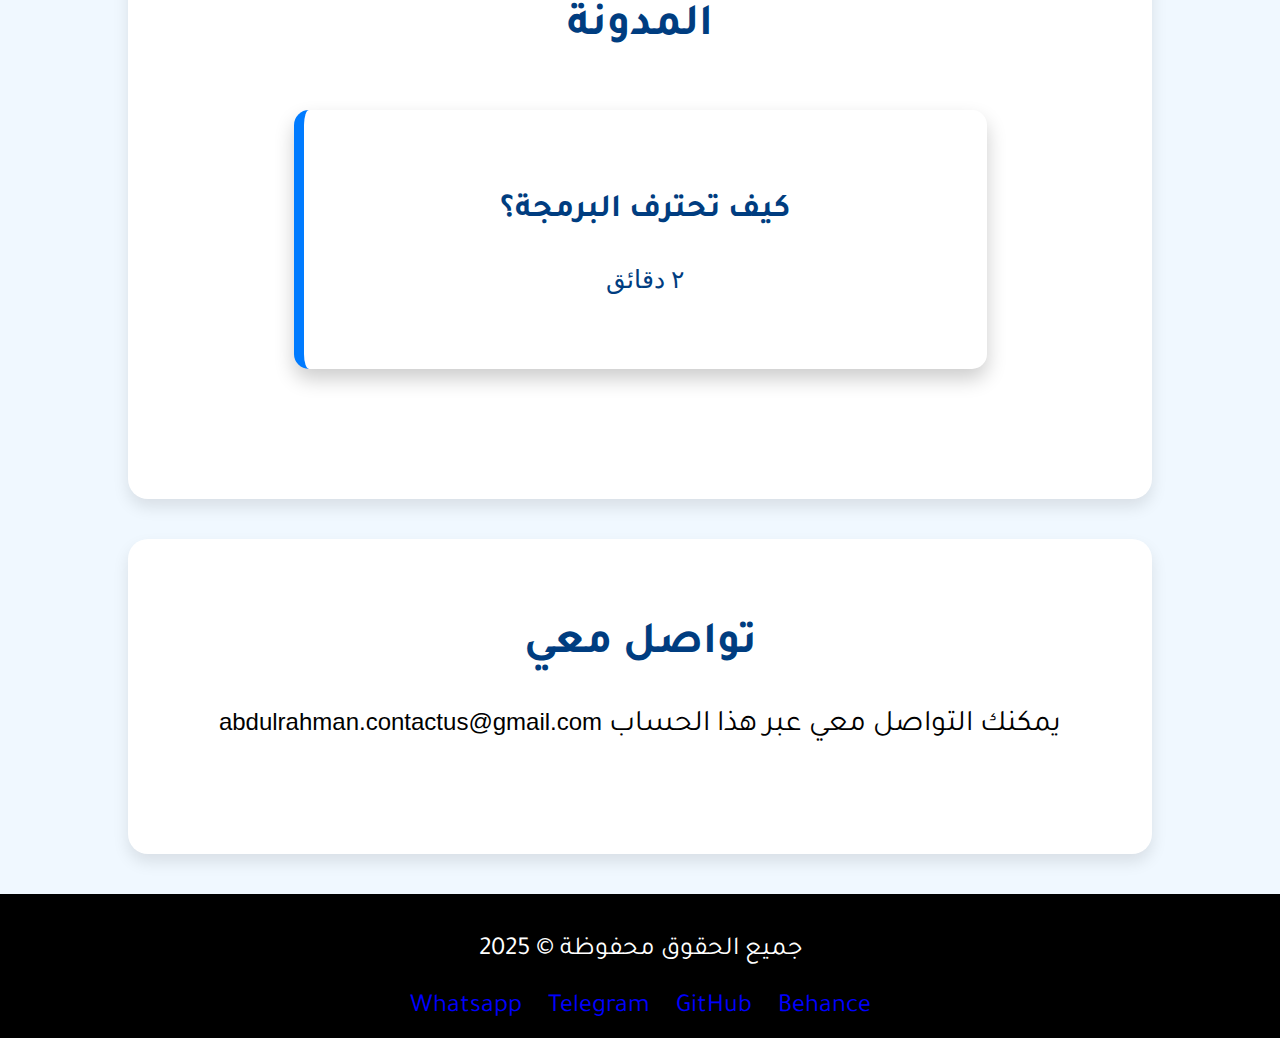
==== commit 79e18950: "edit footer" ====
--- a/index.html
+++ b/index.html
@@ -58,9 +58,10 @@
     <footer>
         <p>جميع الحقوق محفوظة © 2025</p>
         <div class="social-links">
-            <a href="https://whatsapp.com/channel/0029Vb4eL9jLdQehSFN3rU1A" target="_blank">واتساب</a>
-            <a href="https://t.me/abdulrahmanalhaythem" target="_blank">تيليجرام</a>
-            <a href="https://www.behance.net/abdulraalfeel" target="_blank">بيهانس</a>
+            <a href="https://whatsapp.com/channel/0029Vb4eL9jLdQehSFN3rU1A" target="_blank">Whatsapp</a>
+            <a href="https://t.me/abdulrahmanalhaythem" target="_blank">Telegram</a>
+            <a href="https://github.com/abdo13579" target="_blank">GitHub</a>
+            <a href="https://www.behance.net/abdulraalfeel" target="_blank">Behance</a>
         </div>
     </footer>
 </body>
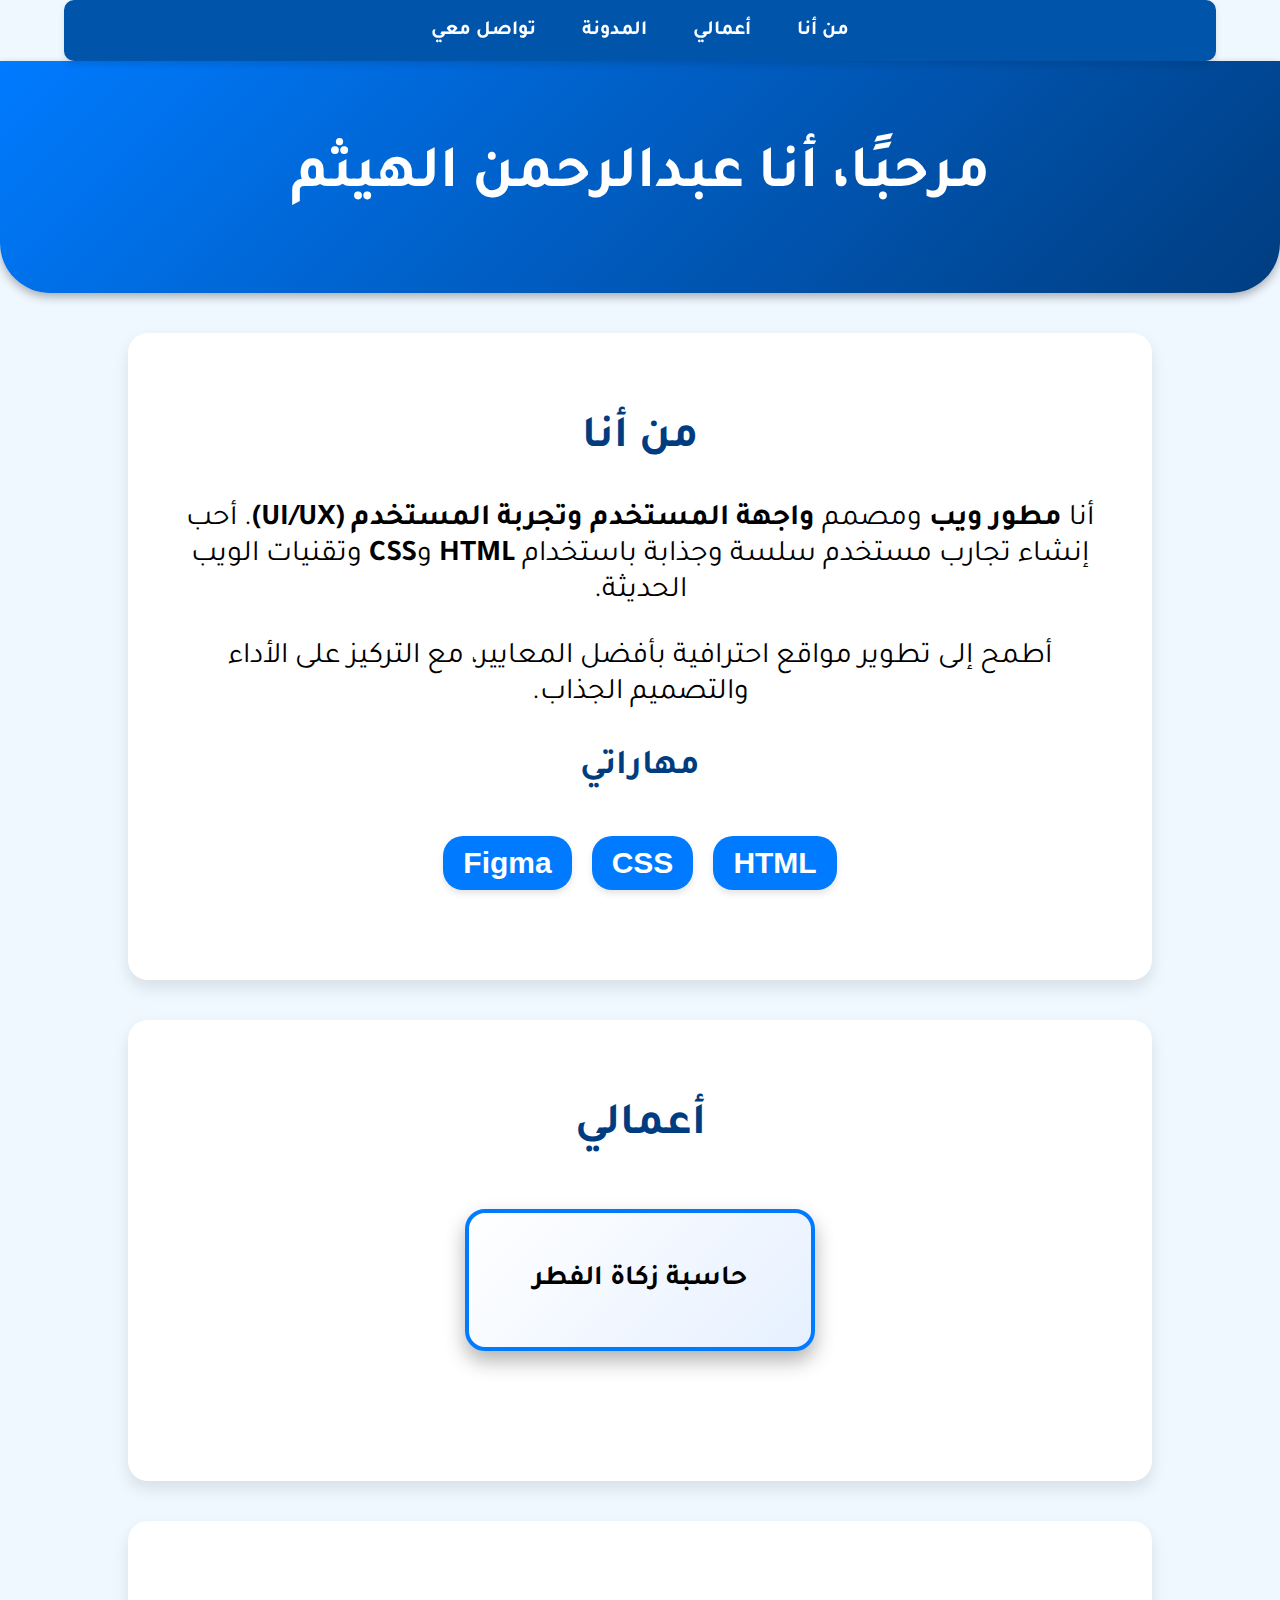
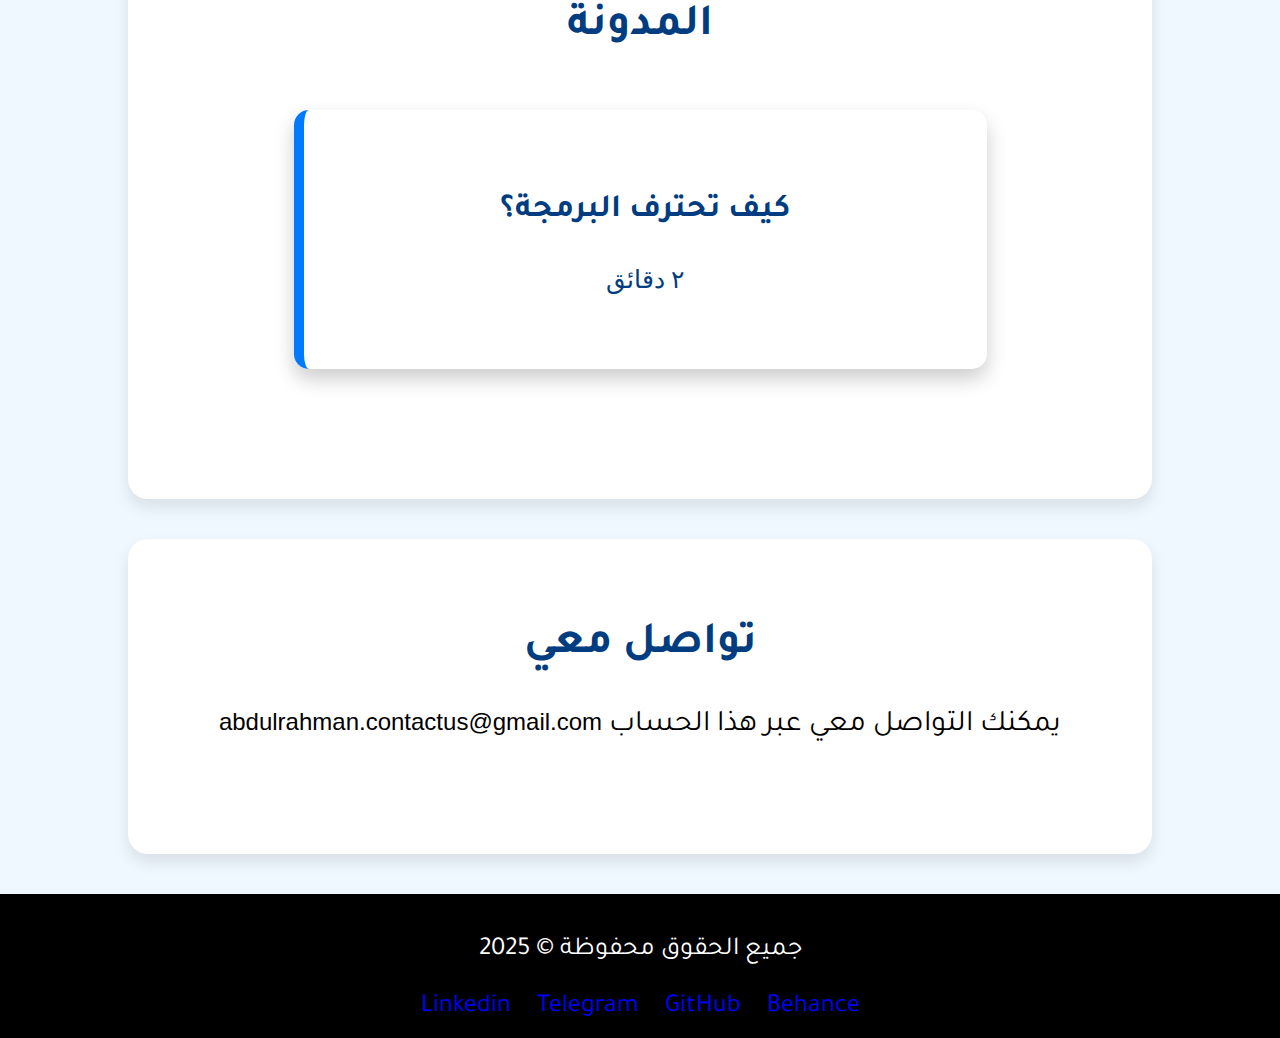
==== commit 63eff2a4: "add linkedin" ====
--- a/index.html
+++ b/index.html
@@ -9,13 +9,12 @@
 </head>
 <body>
 
-    <body>
-        <nav>
-            <a href="#about">من أنا</a>
-            <a href="#portfolio">أعمالي</a>
-            <a href="#blog">المدونة</a>
-            <a href="#contact">تواصل معي</a>
-        </nav>
+    <nav>
+        <a href="#about">من أنا</a>
+        <a href="#portfolio">أعمالي</a>
+        <a href="#blog">المدونة</a>
+        <a href="#contact">تواصل معي</a>
+    </nav>
 
     <header>
         <h1>مرحبًا، أنا عبدالرحمن الهيثم</h1>
@@ -58,7 +57,7 @@
     <footer>
         <p>جميع الحقوق محفوظة © 2025</p>
         <div class="social-links">
-            <a href="https://whatsapp.com/channel/0029Vb4eL9jLdQehSFN3rU1A" target="_blank">Whatsapp</a>
+            <a href="https://www.linkedin.com/in/abdulrahman-alhaytham-789283319/" target="_blank">Linkedin</a>
             <a href="https://t.me/abdulrahmanalhaythem" target="_blank">Telegram</a>
             <a href="https://github.com/abdo13579" target="_blank">GitHub</a>
             <a href="https://www.behance.net/abdulraalfeel" target="_blank">Behance</a>
